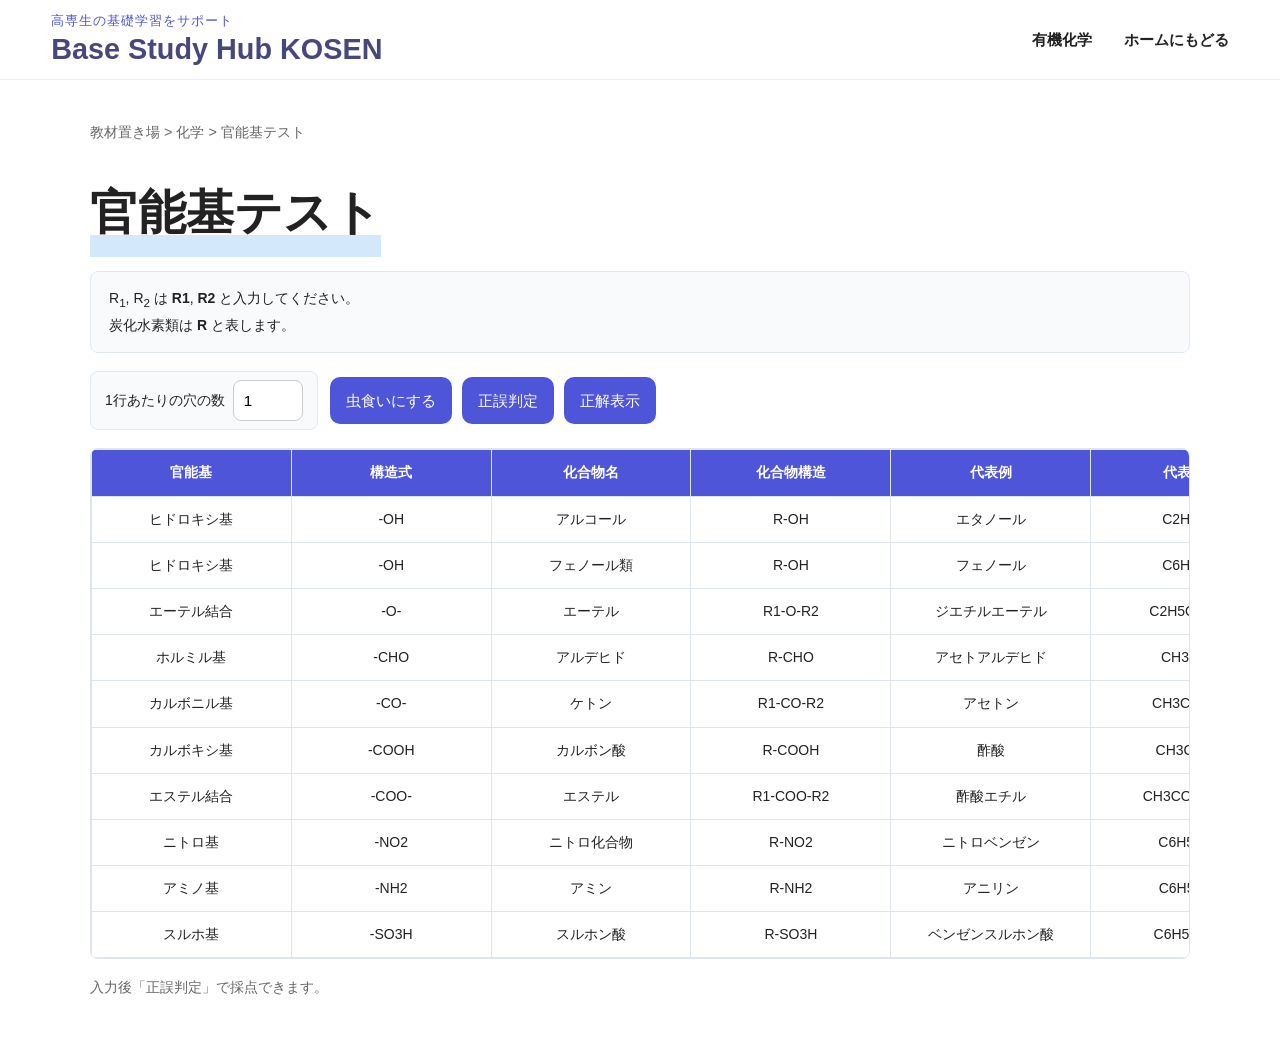
==== OrganicChemistry/1-1.html @ 0623f957 "大幅修正" ====
<!DOCTYPE html>
<html lang="ja">

<head>
    <meta charset="UTF-8">
    <meta name="viewport" content="width=device-width, initial-scale=1.0">
    <title>官能基テスト</title>
    <link rel="stylesheet" href="../style.css">
    <link rel="stylesheet" href="quiz.css">
    <!-- 標準的なファビコン（16x16 / 32x32など） -->
    <link rel="icon" type="image/png" sizes="32x32" href="/favicon-32x32.ico">
    <link rel="icon" type="image/png" sizes="16x16" href="/favicon-16x16.ico">

    <!-- Apple Touch Icon (iPhoneなど) -->
    <link rel="apple-touch-icon" sizes="180x180" href="/apple-touch-icon.png">
</head>

<body class="quiz-page">

    <header class="header">
        <div class="header-inner">
            <a href="https://study.kikuchan-code.workers.dev/" class="logo">
                <p class="logo-subtitle">高専生の基礎学習をサポート</p>
                <span class="logo-title">Base Study Hub <em class="logo-em">KOSEN</em></span>
            </a>

            <button class="hamburger" id="hamburger" aria-label="メニューを開く">
                <span></span>
                <span></span>
                <span></span>
            </button>

            <nav class="nav" id="nav">
                <ul class="nav-list">
                    <li><a href="../index.html#works">有機化学</a></li>
                    <li><a href="https://study.kikuchan-code.workers.dev/">ホームにもどる</a></li>
                </ul>
            </nav>
        </div>
    </header>

    <main class="main-content">
        <section class="section">
            <div class="container">

                <nav class="breadcrumb" aria-label="パンくずリスト">
                    <a href="https://study.kikuchan-code.workers.dev/">教材置き場</a> &gt; <a href="../index.html">化学</a>
                    &gt; <span>官能基テスト</span>
                </nav>

                <h2 class="section-title">官能基テスト</h2>

                <div class="description">
                    R<sub>1</sub>, R<sub>2</sub> は <strong>R1</strong>, <strong>R2</strong> と入力してください。<br>
                    炭化水素類は <strong>R</strong> と表します。
                </div>

                <div class="controls">
                    <div class="controls-group">
                        <label for="hole-count">1行あたりの穴の数</label>
                        <input type="number" id="hole-count" min="1" max="6" value="1">
                    </div>
                    <div class="buttons">
                        <button type="button" id="blank-button">虫食いにする</button>
                        <button type="button" id="check-button">正誤判定</button>
                        <button type="button" id="show-answers-button">正解表示</button>
                    </div>
                    <div id="score-result" class="score" role="status" aria-live="polite"></div>
                </div>

                <div class="table-wrap">
                    <table id="functional-groups-table" class="data-table">
                        <thead>
                            <tr>
                                <th>官能基</th>
                                <th>構造式</th>
                                <th>化合物名</th>
                                <th>化合物構造</th>
                                <th>代表例</th>
                                <th>代表構造</th>
                            </tr>
                        </thead>
                        <tbody></tbody>
                    </table>
                </div>
                <p class="footer-note">入力後「正誤判定」で採点できます。</p>

            </div>
        </section>
    </main>

    <button id="toTopBtn" class="to-top-btn" title="上へ戻る">
        <span aria-hidden="true" class="to-top-icon"></span>
    </button>

    <script src="../script.js"></script>
    <script src="quiz.js"></script>
    <script>
        const data = [
            {
                name: 'ヒドロキシ基',
                structure: '-OH',
                compoundName: 'アルコール',
                compoundStructure: 'R-OH',
                organicCompoundName: 'エタノール',
                organicCompoundStructure: 'C2H5OH'
            },
            {
                name: 'ヒドロキシ基',
                structure: '-OH',
                compoundName: 'フェノール類',
                compoundStructure: 'R-OH',
                organicCompoundName: 'フェノール',
                organicCompoundStructure: 'C6H5OH'
            },
            {
                name: 'エーテル結合',
                structure: '-O-',
                compoundName: 'エーテル',
                compoundStructure: 'R1-O-R2',
                organicCompoundName: 'ジエチルエーテル',
                organicCompoundStructure: 'C2H5OC2H5'
            },
            {
                name: 'ホルミル基',
                structure: '-CHO',
                compoundName: 'アルデヒド',
                compoundStructure: 'R-CHO',
                organicCompoundName: 'アセトアルデヒド',
                organicCompoundStructure: 'CH3CHO'
            },
            {
                name: 'カルボニル基',
                structure: '-CO-',
                compoundName: 'ケトン',
                compoundStructure: 'R1-CO-R2',
                organicCompoundName: 'アセトン',
                organicCompoundStructure: 'CH3COCH3'
            },
            {
                name: 'カルボキシ基',
                structure: '-COOH',
                compoundName: 'カルボン酸',
                compoundStructure: 'R-COOH',
                organicCompoundName: '酢酸',
                organicCompoundStructure: 'CH3COOH'
            },
            {
                name: 'エステル結合',
                structure: '-COO-',
                compoundName: 'エステル',
                compoundStructure: 'R1-COO-R2',
                organicCompoundName: '酢酸エチル',
                organicCompoundStructure: 'CH3COOC2H5'
            },
            {
                name: 'ニトロ基',
                structure: '-NO2',
                compoundName: 'ニトロ化合物',
                compoundStructure: 'R-NO2',
                organicCompoundName: 'ニトロベンゼン',
                organicCompoundStructure: 'C6H5NO2'
            },
            {
                name: 'アミノ基',
                structure: '-NH2',
                compoundName: 'アミン',
                compoundStructure: 'R-NH2',
                organicCompoundName: 'アニリン',
                organicCompoundStructure: 'C6H5NH2'
            },
            {
                name: 'スルホ基',
                structure: '-SO3H',
                compoundName: 'スルホン酸',
                compoundStructure: 'R-SO3H',
                organicCompoundName: 'ベンゼンスルホン酸',
                organicCompoundStructure: 'C6H5SO3H'
            },
        ];

        const tableBody = document.querySelector('#functional-groups-table tbody');

        // ヒドロキシ基の行（アルコール／フェノール類）を区別するための重要列
        // 2:化合物名  4:代表例  5:代表構造
        const protectedCols = [2, 4, 5];

        function createTable() {
            tableBody.innerHTML = '';
            data.forEach(item => {
                const row = document.createElement('tr');
                Object.values(item).forEach(text => {
                    const cell = document.createElement('td');
                    cell.textContent = text;
                    row.appendChild(cell);
                });
                tableBody.appendChild(row);
            });
        }

        function maxHoles() {
            return window.matchMedia('(max-width:800px)').matches ? 5 : 6;
        }

        function buildBlanks() {
            const holeCount = Quiz.readInt('hole-count', 1, maxHoles(), 1);

            createTable();

            Array.from(tableBody.rows).forEach((row, rowIndex) => {
                const item = data[rowIndex];
                const cells = Array.from(row.cells);
                const hiddenCols = [];

                for (const index of Quiz.shuffle([0, 1, 2, 3, 4, 5])) {
                    if (hiddenCols.length >= holeCount) break;

                    // ヒドロキシ基だけ特別ルール：重要列を全部穴にするのは禁止
                    if (item.name === 'ヒドロキシ基' && protectedCols.includes(index)) {
                        const hiddenProtected = hiddenCols.filter(x => protectedCols.includes(x));
                        if (hiddenProtected.length >= protectedCols.length - 1) continue;
                    }

                    Quiz.makeInput(cells[index]);
                    hiddenCols.push(index);
                }
            });
        }

        Quiz.init(buildBlanks);
        createTable();
    </script>
</body>

</html>
---- style.css ----
:root {
    --color-main: #46487c;
    --color-accent: #4f55d8;
    --color-accent-light: #258dec;
    --color-text: #222;
    --color-bg: #fff;
    --shadow: 0 10px 30px rgba(0, 0, 0, .08);
    --transition: .3s ease;
    --header-height: 80px;
}

/* =========================
   Base
========================= */

*,
*::before,
*::after {
    box-sizing: border-box;
}

html {
    scroll-behavior: smooth;
    overflow-x: hidden;
}

body {
    margin: 0;
    padding-top: var(--header-height);
    color: var(--color-text);
    background: var(--color-bg);
    font-family:
        "Hiragino Kaku Gothic ProN",
        "Hiragino Sans",
        "Noto Sans JP",
        Meiryo,
        sans-serif;
    font-size: clamp(14px, 1vw, 18px);
    line-height: 1.8;
    overflow-x: hidden;
}

a {
    color: inherit;
    text-decoration: none;
}

ul {
    margin: 0;
    padding: 0;
    list-style: none;
}

/* =========================
   Layout
========================= */

.container {
    width: min(1100px, 90%);
    margin-inline: auto;
}

.section {
    padding-top: 40px;
    padding-bottom: 120px;
}

/* =========================
   Header
========================= */

.header {
    position: fixed;
    inset: 0 0 auto 0;
    height: var(--header-height);
    z-index: 9999;
    background: rgba(255, 255, 255, .9);
    backdrop-filter: blur(10px);
    border-bottom: 1px solid rgba(0, 0, 0, .06);
}

.header-inner {
    width: min(1200px, 92%);
    min-height: 80px;
    padding-block: 12px;
    margin-inline: auto;
    display: flex;
    align-items: center;
    justify-content: space-between;
}

.logo {
    display: flex;
    flex-direction: column;
    gap: 2px;
    min-width: 0;
}

.logo-subtitle {
    display: block;
    margin: 0;
    font-size: .8rem;
    color: var(--color-accent);
    letter-spacing: .08em;
    line-height: 1.4;
}

.logo-title {
    display: block;
    margin: 0;
    font-size: 1.8rem;
    font-weight: 700;
    color: var(--color-main);
    line-height: 1.25;
}

.logo-em {
    font-style: normal;
    color: var(--color-main);
}

/* =========================
   Navigation
========================= */

.nav-list {
    display: flex;
    gap: 2rem;
}

.nav-list a {
    position: relative;
    font-size: .95rem;
    font-weight: 600;
    transition: var(--transition);
}

.nav-list a::after {
    content: "";
    position: absolute;
    left: 0;
    bottom: -6px;
    width: 0%;
    height: 2px;
    background: var(--color-accent);
    transition: var(--transition);
}

.nav-list a:hover {
    color: var(--color-accent);
}

.nav-list a:hover::after {
    width: 100%;
}

/* =========================
   Hamburger
========================= */

.hamburger {
    display: none;
    flex: 0 0 auto;
    width: 44px;
    height: 44px;
    padding: 10px 6px;
    background: none;
    border: none;
    cursor: pointer;
}

.hamburger span {
    display: block;
    width: 100%;
    height: 2px;
    background: var(--color-main);
    transition: var(--transition);
}

@media (max-width: 1200px) {
    .header-inner {
        width: min(100% - 32px, 1200px);
    }

    .logo {
        max-width: calc(100% - 56px);
    }

    .hamburger {
        display: flex;
        flex-direction: column;
        justify-content: space-between;
    }

    .nav {
        position: fixed;
        top: var(--header-height);
        right: -100%;
        width: min(82vw, 320px);
        height: calc(100svh - var(--header-height));
        background: white;
        box-shadow: var(--shadow);
        transition: var(--transition);
        overflow-y: auto;
    }

    .nav.active {
        right: 0;
    }

    .nav-list {
        padding: 2rem;
        flex-direction: column;
        gap: 1.25rem;
    }

    .hamburger.open span:nth-child(1) {
        transform: translateY(11px) rotate(45deg);
    }

    .hamburger.open span:nth-child(2) {
        opacity: 0;
    }

    .hamburger.open span:nth-child(3) {
        transform: translateY(-11px) rotate(-45deg);
    }
}

/* =========================
   Section Heading
========================= */

.section-title {
    display: inline-block;
    margin: .3em 0;
    font-size: clamp(2rem, 4vw, 3rem);
    background: linear-gradient(
        transparent 75%,
        color-mix(in srgb, var(--color-accent-light), #fff 80%) 75%
    );
}

/* =========================
   Breadcrumb
========================= */

.breadcrumb {
    font-size: .9rem;
    font-weight: 450;
    color: #666;
    margin-bottom: 10px;
}

.breadcrumb a:hover {
    color: var(--color-accent);
    text-decoration: underline;
}

/* =========================
   Category
========================= */

.category-title {
    font-size: 1.4rem;
    color: var(--color-main);
    margin-top: 2rem;
    margin-bottom: 1rem;
    padding-left: 8px;
    border-left: 4px solid var(--color-accent);
}

/* =========================
   Content List
========================= */

.content-list {
    display: flex;
    flex-direction: column;
    gap: 12px;
    padding: 0;
    margin: 0;
}

.content-link {
    display: block;
    padding: 14px 20px;
    background: #f8fafc;
    border: 1px solid #e2e8f0;
    border-radius: 8px;
    font-weight: 600;
    color: var(--color-text);
    transition: all var(--transition);
}

.content-link:hover {
    background: #fff;
    border-color: var(--color-accent);
    color: var(--color-accent);
    transform: translateX(4px);
    box-shadow: var(--shadow);
}

.content-link.is-test {
    background: color-mix(in srgb, var(--color-accent-light) 8%, #fff);
    border-color: color-mix(in srgb, var(--color-accent-light) 20%, #fff);
}

.content-link.is-test:hover {
    background: #fff;
    border-color: var(--color-accent-light);
    color: var(--color-accent-light);
}

/* =========================
   To Top
========================= */

.to-top-btn {
    position: fixed;
    left: auto;
    right: 24px;
    bottom: 24px;
    width: 56px;
    height: 56px;
    display: grid;
    place-items: center;
    border: none;
    border-radius: 50%;
    background: var(--color-main);
    color: white;
    cursor: pointer;
    opacity: 0;
    pointer-events: none;
    transition: var(--transition);
    box-shadow: var(--shadow);
    z-index: 9999;
}

.to-top-icon {
    width: 16px;
    height: 16px;
    border-top: 3px solid currentColor;
    border-left: 3px solid currentColor;
    transform: translateY(4px) rotate(45deg);
}

.to-top-btn.show {
    opacity: 1;
    pointer-events: auto;
}

.to-top-btn:hover {
    transform: translateY(-4px);
}

/* =========================
   Accessibility
========================= */

a:focus-visible,
button:focus-visible {
    outline: 3px solid var(--color-accent-light);
    outline-offset: 3px;
}

section[id] {
    scroll-margin-top: var(--header-height);
}

/* =========================
   Responsive
========================= */

@media (max-width: 640px) {
    body {
        font-size: 15px;
    }

    .container {
        width: min(100% - 32px, 1100px);
    }

    .section {
        padding-top: 24px;
        padding-bottom: 72px;
    }

    .logo-subtitle {
        font-size: .68rem;
        letter-spacing: .04em;
    }

    .logo-title {
        font-size: clamp(1rem, 5vw, 1.35rem);
    }

    .section-title {
        font-size: clamp(1.75rem, 9vw, 2.4rem);
    }

    .content-link {
        padding: 12px 16px;
        font-size: .95rem;
    }

    .to-top-btn {
        right: 16px;
        bottom: 16px;
        width: 48px;
        height: 48px;
    }
}

@media (max-width: 420px) {
    .header-inner {
        width: min(100% - 24px, 1200px);
        min-height: 72px;
    }

    .nav-list {
        padding: 1.5rem;
    }

    .container {
        width: min(100% - 24px, 1100px);
    }

    .section {
        padding-top: 20px;
        padding-bottom: 60px;
    }
}

/* =========================
   Reduced Motion
========================= */

@media (prefers-reduced-motion: reduce) {
    html {
        scroll-behavior: auto;
    }

    *,
    *::before,
    *::after {
        transition: none !important;
    }
}
---- OrganicChemistry/quiz.css ----
/* =========================================================
   クイズ／まとめページ共通スタイル
   ../style.css（サイト共通）の後に読み込むこと
========================================================= */

:root {
    --border: #dfe5ec;
    --correct-bg: #d4edda;
    --correct-border: #28a745;
    --wrong-bg: #f8d7da;
    --wrong-border: #dc3545;
    --show-answer-bg: #cfe2ff;
    --show-answer-border: #4d8dff;
}

/* style.css の img { width: 100% } を打ち消す */
.quiz-page img {
    width: auto;
    max-width: 100%;
    margin-inline: auto;
}

.quiz-page .section {
    padding-bottom: 60px;
}

/* ---------- 説明文 ---------- */

.description {
    margin-bottom: 18px;
    padding: 14px 18px;
    line-height: 1.8;
    background: #f8fafc;
    border: 1px solid #e2e8f0;
    border-radius: 8px;
}

.description p {
    margin: 0;
}

.description img {
    margin-bottom: 12px;
}

/* ---------- コントロール ---------- */

.controls {
    display: flex;
    flex-wrap: wrap;
    gap: 12px;
    align-items: center;
    margin-bottom: 18px;
}

.controls-group {
    display: flex;
    align-items: center;
    gap: 8px;
    padding: 8px 14px;
    background: #f8fafc;
    border: 1px solid #e2e8f0;
    border-radius: 8px;
}

.controls input[type="number"],
.controls select {
    padding: 6px 10px;
    border: 1px solid #ccc;
    border-radius: 8px;
    font: inherit;
    font-size: .95rem;
}

.controls input[type="number"] {
    width: 70px;
}

.buttons {
    display: flex;
    flex-wrap: wrap;
    gap: 10px;
}

.controls button {
    padding: 10px 16px;
    border: none;
    border-radius: 10px;
    background: var(--color-accent);
    color: #fff;
    font: inherit;
    font-size: .95rem;
    cursor: pointer;
    transition: background var(--transition), transform .15s;
}

.controls button:hover:not(:disabled) {
    background: var(--color-main);
    transform: translateY(-1px);
}

.controls button:active:not(:disabled) {
    transform: scale(.98);
}

.controls button:disabled {
    opacity: .45;
    cursor: not-allowed;
}

.score {
    font-weight: 600;
    color: var(--color-main);
}

/* ---------- テーブル ---------- */

.table-wrap {
    overflow-x: auto;
    border: 1px solid var(--border);
    border-radius: 8px;
}

.table-wrap table {
    width: 100%;
    border-collapse: collapse;
    background: #fff;
}

.table-wrap th,
.table-wrap td {
    padding: 10px;
    border: 1px solid var(--border);
    text-align: center;
    vertical-align: middle;
}

.table-wrap th {
    background: var(--color-accent);
    color: #fff;
}

/* 穴埋め表（行ごとにセルを虫食いにするタイプ） */
.data-table {
    min-width: 1200px;
    table-layout: fixed;
}

.data-table.wide {
    min-width: 1500px;
}

.data-table td {
    word-break: break-word;
}

.data-table.left td {
    text-align: left;
}

.data-table.left th:nth-child(1) { width: 15%; }
.data-table.left th:nth-child(2) { width: 15%; }
.data-table.left th:nth-child(3) { width: 25%; }
.data-table.left th:nth-child(4) { width: 45%; }

/* 反応経路の図 */
.reaction-table {
    min-width: 1200px;
}

.reaction-table td {
    white-space: nowrap;
}

/* ---------- 入力欄 ---------- */

.blank-input {
    min-width: 100px;
    max-width: 100%;
    padding: 8px 10px;
    border: 2px solid #ccc;
    border-radius: 8px;
    font: inherit;
    font-size: .95rem;
    text-align: center;
    transition: border-color .2s, background .2s;
}

.blank-input:focus {
    outline: none;
    border-color: var(--color-accent);
}

.blank-input.correct {
    background: var(--correct-bg);
    border-color: var(--correct-border);
}

.blank-input.wrong {
    background: var(--wrong-bg);
    border-color: var(--wrong-border);
}

.blank-input.show-answer {
    background: var(--show-answer-bg);
    border-color: var(--show-answer-border);
}

.blank-input:read-only {
    cursor: default;
}

/* まとめページ：穴になる部分を強調表示 */
.summary .cloze {
    color: var(--color-accent);
    font-weight: 700;
}

.footer-note {
    margin: 16px 0 0;
    color: #666;
    font-size: .9rem;
}

/* ---------- スマホ ---------- */

@media (max-width: 800px) {
    .controls {
        flex-direction: column;
        align-items: stretch;
    }

    .controls-group {
        justify-content: space-between;
    }

    .buttons {
        flex-direction: column;
    }

    .controls button {
        width: 100%;
    }

    .table-wrap th,
    .table-wrap td {
        padding: 8px;
        font-size: .85rem;
    }
}
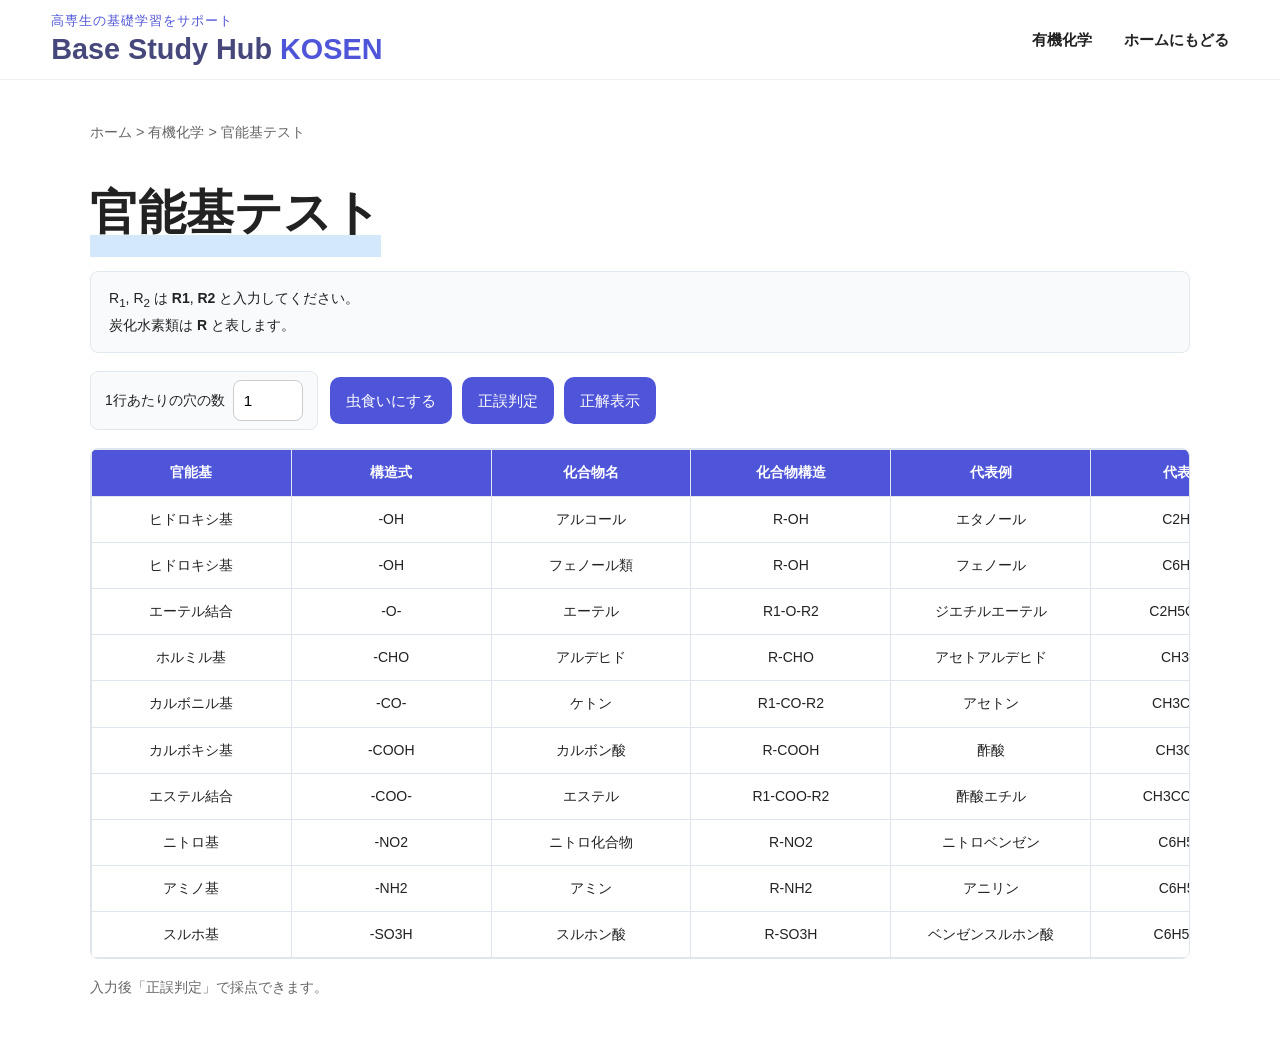
==== commit 2ea3f61d: "細部修正" ====
--- a/OrganicChemistry/1-1.html
+++ b/OrganicChemistry/1-1.html
@@ -8,11 +8,11 @@
     <link rel="stylesheet" href="../style.css">
     <link rel="stylesheet" href="quiz.css">
     <!-- 標準的なファビコン（16x16 / 32x32など） -->
-    <link rel="icon" type="image/png" sizes="32x32" href="/favicon-32x32.ico">
-    <link rel="icon" type="image/png" sizes="16x16" href="/favicon-16x16.ico">
+    <link rel="icon" type="image/png" sizes="32x32" href="favicon-32x32.ico">
+    <link rel="icon" type="image/png" sizes="16x16" href="favicon-16x16.ico">
 
     <!-- Apple Touch Icon (iPhoneなど) -->
-    <link rel="apple-touch-icon" sizes="180x180" href="/apple-touch-icon.png">
+    <link rel="apple-touch-icon" sizes="180x180" href="apple-touch-icon.png">
 </head>
 
 <body class="quiz-page">
@@ -44,7 +44,7 @@
             <div class="container">
 
                 <nav class="breadcrumb" aria-label="パンくずリスト">
-                    <a href="https://study.kikuchan-code.workers.dev/">教材置き場</a> &gt; <a href="../index.html">化学</a>
+                    <a href="https://study.kikuchan-code.workers.dev/">ホーム</a> &gt; <a href="../index.html">有機化学</a>
                     &gt; <span>官能基テスト</span>
                 </nav>
 
--- a/style.css
+++ b/style.css
@@ -117,7 +117,7 @@
 
 .logo-em {
     font-style: normal;
-    color: var(--color-main);
+    color: var(--color-accent);
 }
 
 /* =========================
@@ -328,7 +328,7 @@
     place-items: center;
     border: none;
     border-radius: 50%;
-    background: var(--color-main);
+    background: var(--color-accent);
     color: white;
     cursor: pointer;
     opacity: 0;
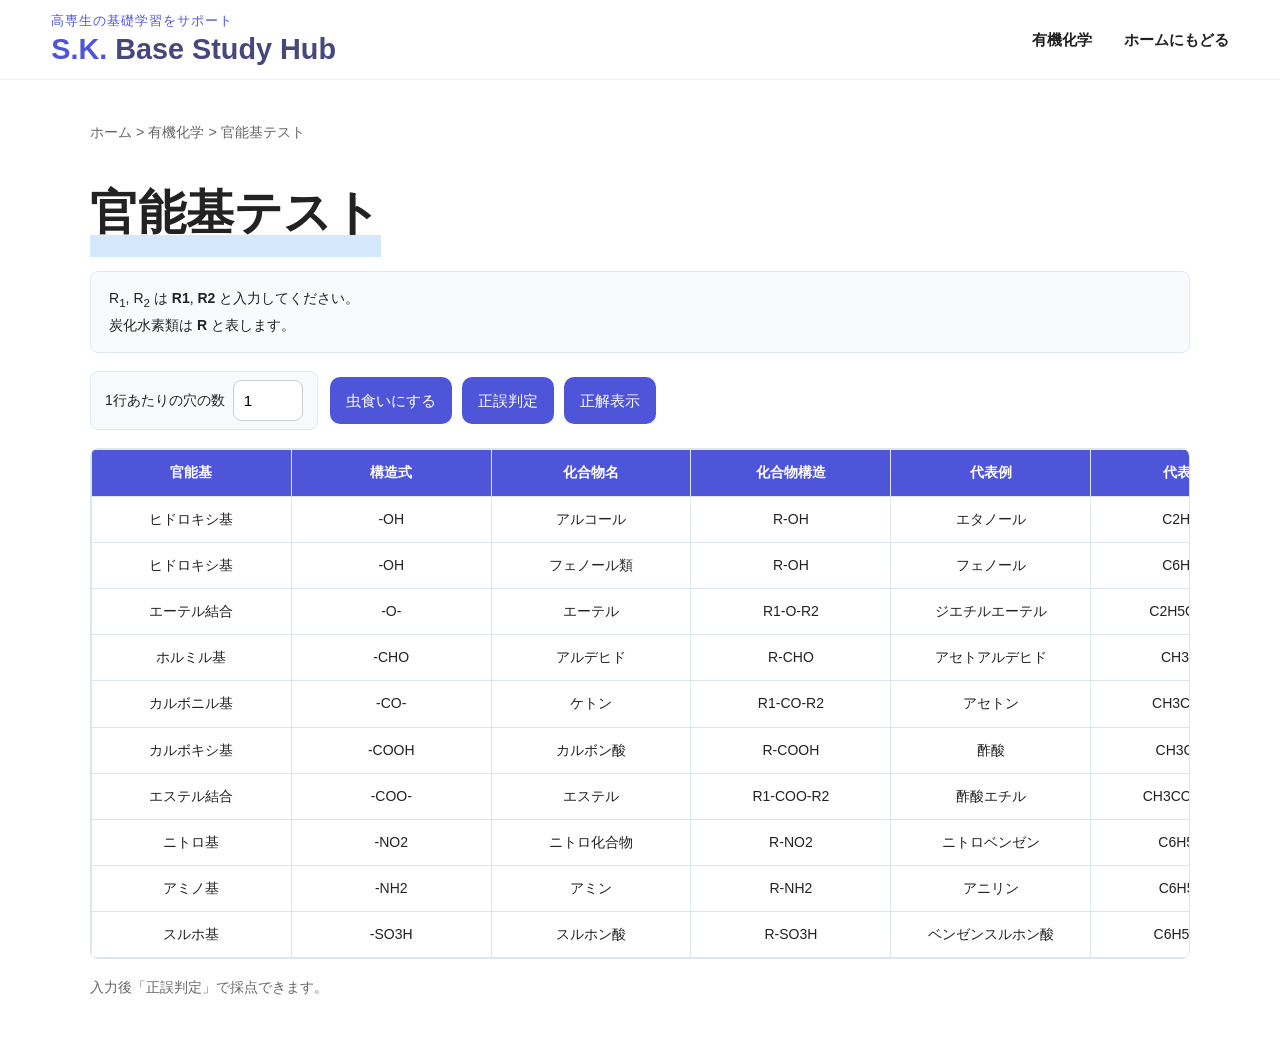
==== commit a3d93e25: "サイト名変更" ====
--- a/OrganicChemistry/1-1.html
+++ b/OrganicChemistry/1-1.html
@@ -21,7 +21,7 @@
         <div class="header-inner">
             <a href="https://study.kikuchan-code.workers.dev/" class="logo">
                 <p class="logo-subtitle">高専生の基礎学習をサポート</p>
-                <span class="logo-title">Base Study Hub <em class="logo-em">KOSEN</em></span>
+                <span class="logo-title"><em class="logo-em">S.K.</em> Base Study Hub</span>
             </a>
 
             <button class="hamburger" id="hamburger" aria-label="メニューを開く">
